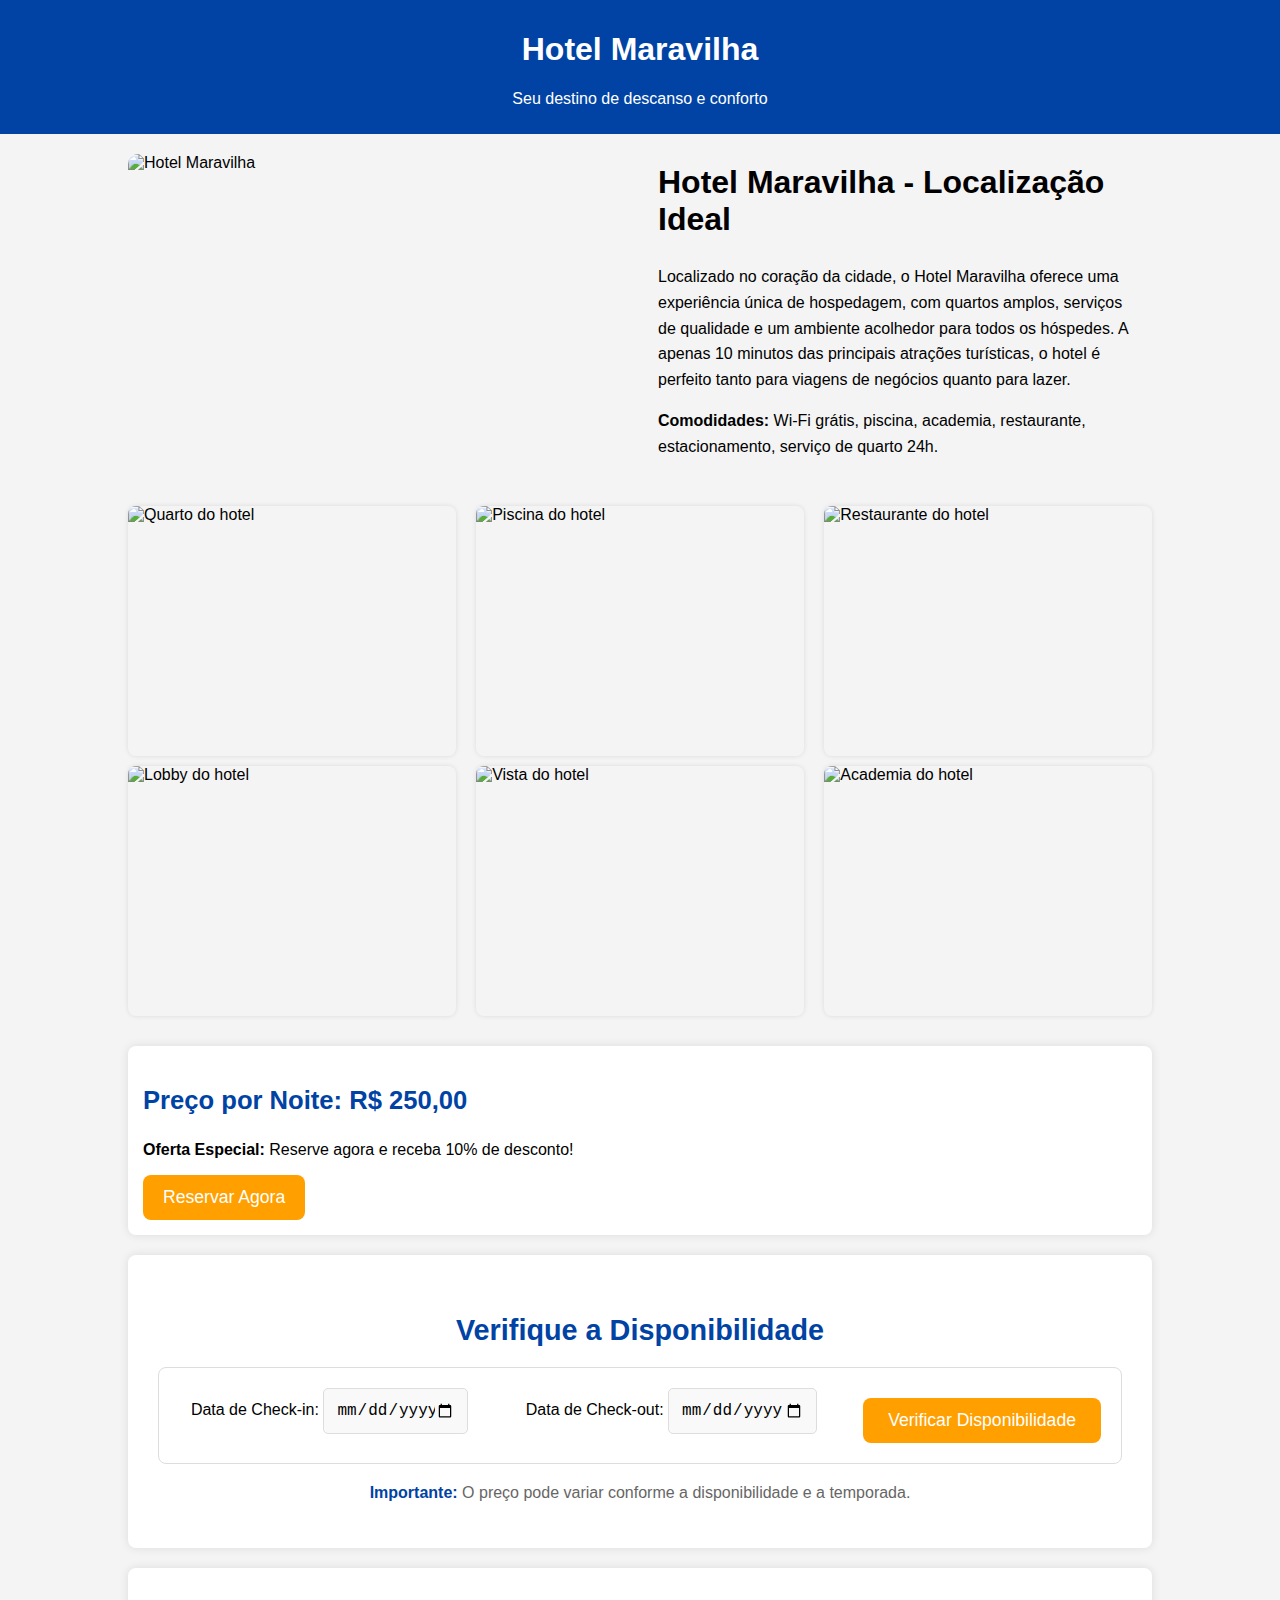
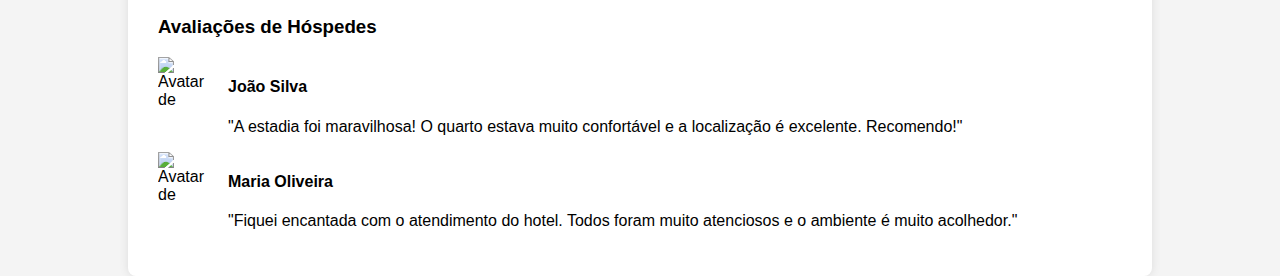
==== paginaHotel.html @ bbc3bde9 "Add files via upload" ====
<!DOCTYPE html>
<html lang="pt-br">

<head>
    <meta charset="UTF-8">
    <meta name="viewport" content="width=device-width, initial-scale=1.0">
    <title>Hotel Maravilha - Reserva de Quartos</title>
    <link rel="stylesheet" href="paginaHotel.css">
</head>

<body>

    <header>
        <h1>Hotel Maravilha</h1>
        <p>Seu destino de descanso e conforto</p>
    </header>

    <div class="container">
        <div class="hotel-info">
            <img src="https://cf.bstatic.com/xdata/images/hotel/max1024x768/565729294.jpg?k=b7f7e6bbd3a76fe301cfd32c23dee3165ed5ea1ea05715958ead9187e8bf1632&o=&hp=1"
                alt="Hotel Maravilha">
            <div>
                <h2>Hotel Maravilha - Localização Ideal</h2>
                <p>Localizado no coração da cidade, o Hotel Maravilha oferece uma experiência única de hospedagem, com
                    quartos amplos, serviços de qualidade e um ambiente acolhedor para todos os hóspedes. A apenas 10
                    minutos das principais atrações turísticas, o hotel é perfeito tanto para viagens de negócios quanto
                    para lazer.</p>
                <p><strong>Comodidades:</strong> Wi-Fi grátis, piscina, academia, restaurante, estacionamento, serviço
                    de quarto 24h.</p>
            </div>
        </div>

        <div class="gallery">
            <img src="https://cf.bstatic.com/xdata/images/hotel/max1024x768/568117296.jpg?k=7ef0242d008979e1aae157bf96e8d6eaddef2b9f77336eeab1af1290c05321df&o=&hp=1"
                alt="Quarto do hotel">
            <img src="https://cf.bstatic.com/xdata/images/hotel/max1024x768/595757521.jpg?k=d5cf2a241143d6c6fdb42536a51906b3de43769a1c183ee5938e95bd93cd7bd7&o=&hp=1"
                alt="Piscina do hotel">
            <img src="https://cf.bstatic.com/xdata/images/hotel/max1024x768/595757416.jpg?k=f9c839f9b804de9f5266d5a86b576d85e9a26e43e269c019f4eb3b81a8caef1f&o=&hp=1"
                alt="Restaurante do hotel">
            <img src="https://cf.bstatic.com/xdata/images/hotel/max1024x768/595757425.jpg?k=448a6b64efdf090deb173831ea96654d4ea7048226b6a35b815fba528b8d38d7&o=&hp=1"
                alt="Lobby do hotel">
            <img src="https://cf.bstatic.com/xdata/images/hotel/max1024x768/568117323.jpg?k=e9ed2b8943b8be51f615b78e98775f4898e6aa675b793eb4b824865ec41d2d1b&o=&hp=1"
                alt="Vista do hotel">
            <img src="https://cf.bstatic.com/xdata/images/hotel/max1024x768/595757434.jpg?k=64b5167c8aaac75cd0a038c8d651b0391bf58dc3396bffa15587f5a40b5d5b4b&o=&hp=1"
                alt="Academia do hotel">
        </div>

        <div class="price-section">
            <h3>Preço por Noite: R$ 250,00</h3>
            <p><strong>Oferta Especial:</strong> Reserve agora e receba 10% de desconto!</p>
            <a href="#" class="book-now-btn">Reservar Agora</a>
        </div>

        <div class="availability-section">
            <h3>Verifique a Disponibilidade</h3>
            <form action="#" method="get">
                <div>
                    <label for="check-in">Data de Check-in:</label>
                    <input type="date" id="check-in" name="check-in" required>
                </div>
                <div>
                    <label for="check-out">Data de Check-out:</label>
                    <input type="date" id="check-out" name="check-out" required>
                </div>
                <button type="submit">Verificar Disponibilidade</button>
            </form>
            <div class="notice">
                <p><strong>Importante:</strong> O preço pode variar conforme a disponibilidade e a temporada.</p>
            </div>
        </div>

        <div class="reviews">
            <h3>Avaliações de Hóspedes</h3>
            <div class="review">
                <img src="https://cdn-icons-png.flaticon.com/512/149/149071.png" alt="Avatar de usuário" width="50"
                    height="50">
                <div>
                    <h4>João Silva</h4>
                    <p>"A estadia foi maravilhosa! O quarto estava muito confortável e a localização é excelente.
                        Recomendo!"</p>
                </div>
            </div>

            <div class="review">
                <img src="https://cdn-icons-png.flaticon.com/512/149/149071.png" alt="Avatar de usuário" width="50"
                    height="50">
                <div>
                    <h4>Maria Oliveira</h4>
                    <p>"Fiquei encantada com o atendimento do hotel. Todos foram muito atenciosos e o ambiente é muito
                        acolhedor."</p>
                </div>
            </div>
        </div>
    </div>

</body>

</html>
---- paginaHotel.css ----
body {
    font-family: Arial, sans-serif;
    margin: 0;
    padding: 0;
    background-color: #f4f4f4;
}

header {
    background-color: #0043A4;
    color: white;
    padding: 10px 0;
    text-align: center;
}

.container {
    width: 80%;
    margin: 0 auto;
}

.hotel-info {
    display: flex;
    flex-wrap: wrap;
    margin-top: 20px;
}

.hotel-info img {
    width: 100%;
    max-width: 500px;
    margin-right: 20px;
    border-radius: 10px;
}

.hotel-info div {
    flex: 1;
    padding: 10px;
}

.hotel-info h2 {
    margin-top: 0;
    font-size: 2rem;
}

.hotel-info p {
    font-size: 1rem;
    line-height: 1.6;
}

.gallery {
    display: flex;
    flex-wrap: wrap;
    justify-content: space-between;
    margin-top: 20px;
}

.gallery img {
    width: 32%;
    height: 250px;
    object-fit: cover;
    border-radius: 8px;
    box-shadow: 0 0 5px rgba(0, 0, 0, 0.1);
    margin-bottom: 10px;
}

.price-section {
    background-color: #fff;
    padding: 15px;
    border-radius: 8px;
    box-shadow: 0 0 10px rgba(0, 0, 0, 0.1);
    margin-top: 20px;
}

.price-section h3 {
    font-size: 1.6rem;
    color: #0043A4;
}

.availability-section {
    background-color: #fff;
    padding: 30px;
    border-radius: 8px;
    box-shadow: 0 0 10px rgba(0, 0, 0, 0.1);
    margin-top: 20px;
    text-align: center;
}
.availability-section h3 {
    font-size: 1.8rem;
    color: #0043A4;
    margin-bottom: 20px;
}
.availability-section form {
    display: flex;
    justify-content: space-between;
    flex-wrap: wrap;
    gap: 15px;
    margin-bottom: 20px;
}
.availability-section input[type="date"] {
    padding: 12px;
    font-size: 1rem;
    border: 1px solid #ddd;
    border-radius: 5px;
    width: 48%;
    box-sizing: border-box;
    background-color: #f9f9f9;
}
.availability-section button {
    background-color: #ff9f00;
    color: white;
    padding: 12px 25px;
    font-size: 1.1rem;
    border: none;
    border-radius: 8px;
    cursor: pointer;
    transition: background-color 0.3s;
    margin-top: 10px;
}
.availability-section button:hover {
    background-color: #e68900;
}
/* Adicionando uma borda suave ao redor do formulário */
.availability-section form {
    border: 1px solid #ddd;
    border-radius: 8px;
    padding: 20px;
}
.availability-section .notice {
    font-size: 1rem;
    color: #666;
}
.availability-section .notice strong {
    color: #0043A4;
}
.book-now-btn {
    background-color: #ff9f00;
    color: white;
    padding: 12px 20px;
    text-decoration: none;
    border-radius: 8px;
    display: inline-block;
    font-size: 1.1rem;
    transition: background-color 0.3s;
}
.book-now-btn:hover {
    background-color: #e68900;
}

.reviews{
    background-color: #fff;
    padding: 30px;
    border-radius: 8px;
    box-shadow: 0 0 10px rgba(0, 0, 0, 0.1);
    margin-top: 20px;
}
.review{
    display: flex;
    justify-content: left;
    gap: 20px;
}

@media (max-width: 768px) {
    header h1 {
        font-size: 1.8rem;
    }

    header p {
        font-size: 1rem;
    }

    .container {
        width: 90%;
    }

    .hotel-info {
        flex-direction: column;
        align-items: center;
        text-align: center;
    }

    .hotel-info img {
        max-width: 100%;
        margin-right: 0;
    }

    .gallery {
        justify-content: space-between;
        margin-top: 15px;
    }

    .gallery img {
        width: 48%;
        height: 200px;
    }

    .price-section {
        padding: 20px;
    }

    .availability-section form {
        flex-direction: column;
        align-items: center;
    }

    .availability-section input[type="date"] {
        width: 80%;
        margin-bottom: 10px;
    }

    .availability-section button {
        width: 80%;
        padding: 14px 0;
    }
}

@media (max-width: 480px) {
    .hotel-info h2 {
        font-size: 1.5rem;
    }

    .hotel-info p {
        font-size: 0.9rem;
    }

    .gallery img {
        width: 100%;
        height: 200px;
    }

    .price-section h3 {
        font-size: 1.4rem;
    }

    .availability-section h3 {
        font-size: 1.6rem;
    }

    .availability-section input[type="date"] {
        width: 100%;
    }

    .availability-section button {
        width: 100%;
        padding: 16px 0;
    }

    .reviews .review {
        flex-direction: column;
        align-items: center;
    }

    .review img {
        margin-bottom: 10px;
    }
}
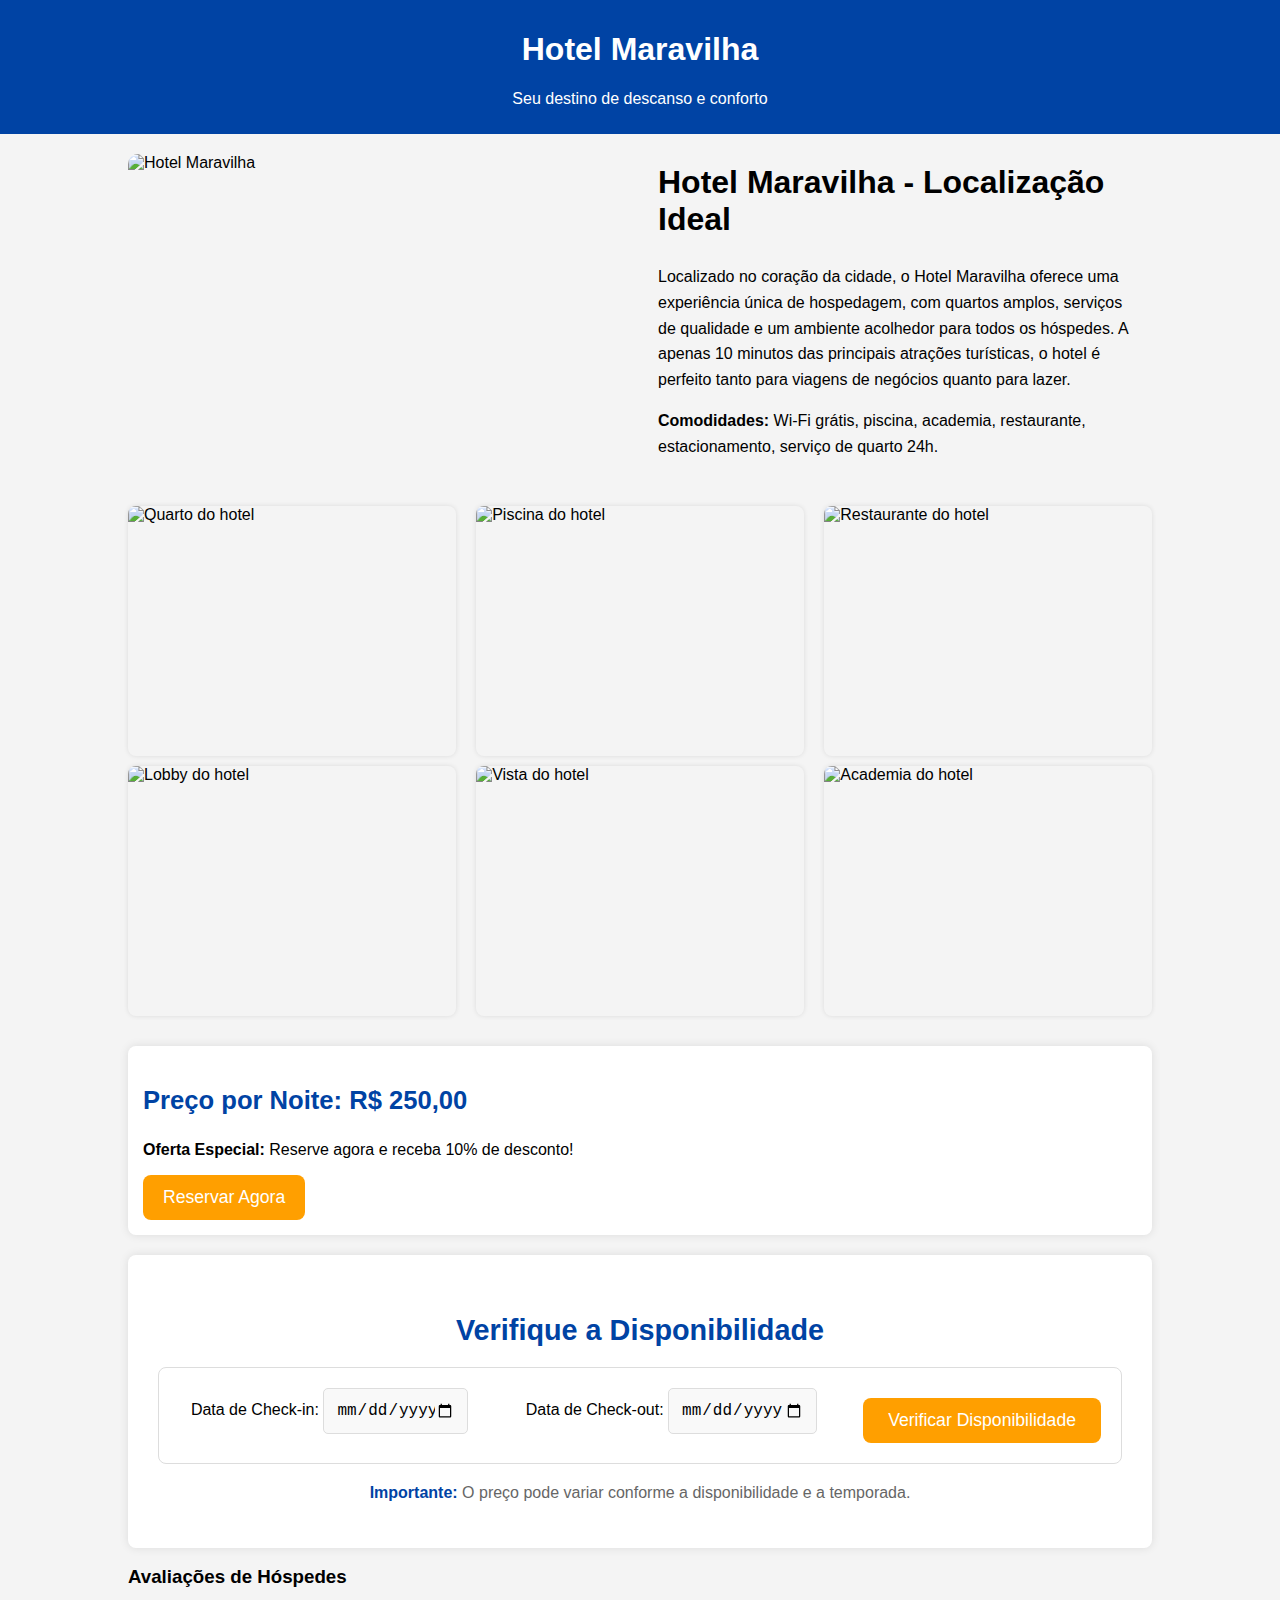
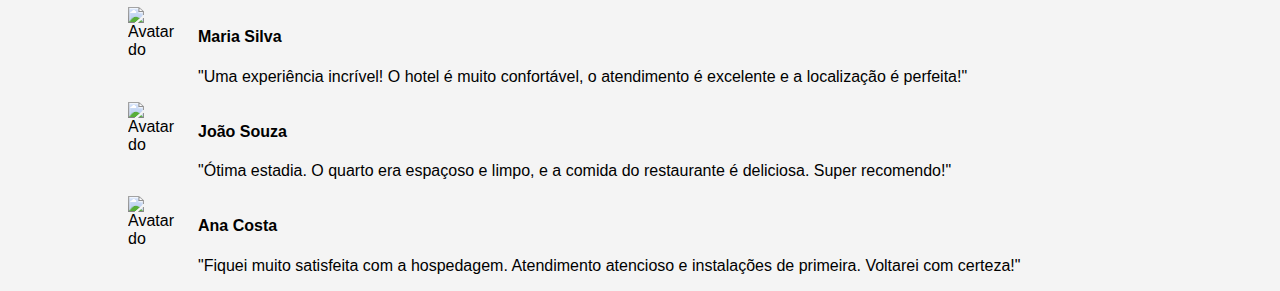
==== commit 7fb8e003: "Add files via upload" ====
--- a/paginaHotel.html
+++ b/paginaHotel.html
@@ -69,25 +69,30 @@
             </div>
         </div>
 
-        <div class="reviews">
+        <div class="reviews-section">
             <h3>Avaliações de Hóspedes</h3>
             <div class="review">
-                <img src="https://cdn-icons-png.flaticon.com/512/149/149071.png" alt="Avatar de usuário" width="50"
-                    height="50">
+                <img src="https://cdn-icons-png.flaticon.com/512/149/149071.png" alt="Avatar do Hóspede" width="50" height="50">
                 <div>
-                    <h4>João Silva</h4>
-                    <p>"A estadia foi maravilhosa! O quarto estava muito confortável e a localização é excelente.
-                        Recomendo!"</p>
+                    <h4>Maria Silva</h4>
+                    <p>"Uma experiência incrível! O hotel é muito confortável, o atendimento é excelente e a localização
+                        é perfeita!"</p>
                 </div>
             </div>
-
             <div class="review">
-                <img src="https://cdn-icons-png.flaticon.com/512/149/149071.png" alt="Avatar de usuário" width="50"
-                    height="50">
+                <img src="https://cdn-icons-png.flaticon.com/512/149/149071.png" alt="Avatar do Hóspede" width="50" height="50">
                 <div>
-                    <h4>Maria Oliveira</h4>
-                    <p>"Fiquei encantada com o atendimento do hotel. Todos foram muito atenciosos e o ambiente é muito
-                        acolhedor."</p>
+                    <h4>João Souza</h4>
+                    <p>"Ótima estadia. O quarto era espaçoso e limpo, e a comida do restaurante é deliciosa. Super
+                        recomendo!"</p>
+                </div>
+            </div>
+            <div class="review">
+                <img src="https://cdn-icons-png.flaticon.com/512/149/149071.png" alt="Avatar do Hóspede" width="50" height="50">
+                <div>
+                    <h4>Ana Costa</h4>
+                    <p>"Fiquei muito satisfeita com a hospedagem. Atendimento atencioso e instalações de primeira.
+                        Voltarei com certeza!"</p>
                 </div>
             </div>
         </div>
